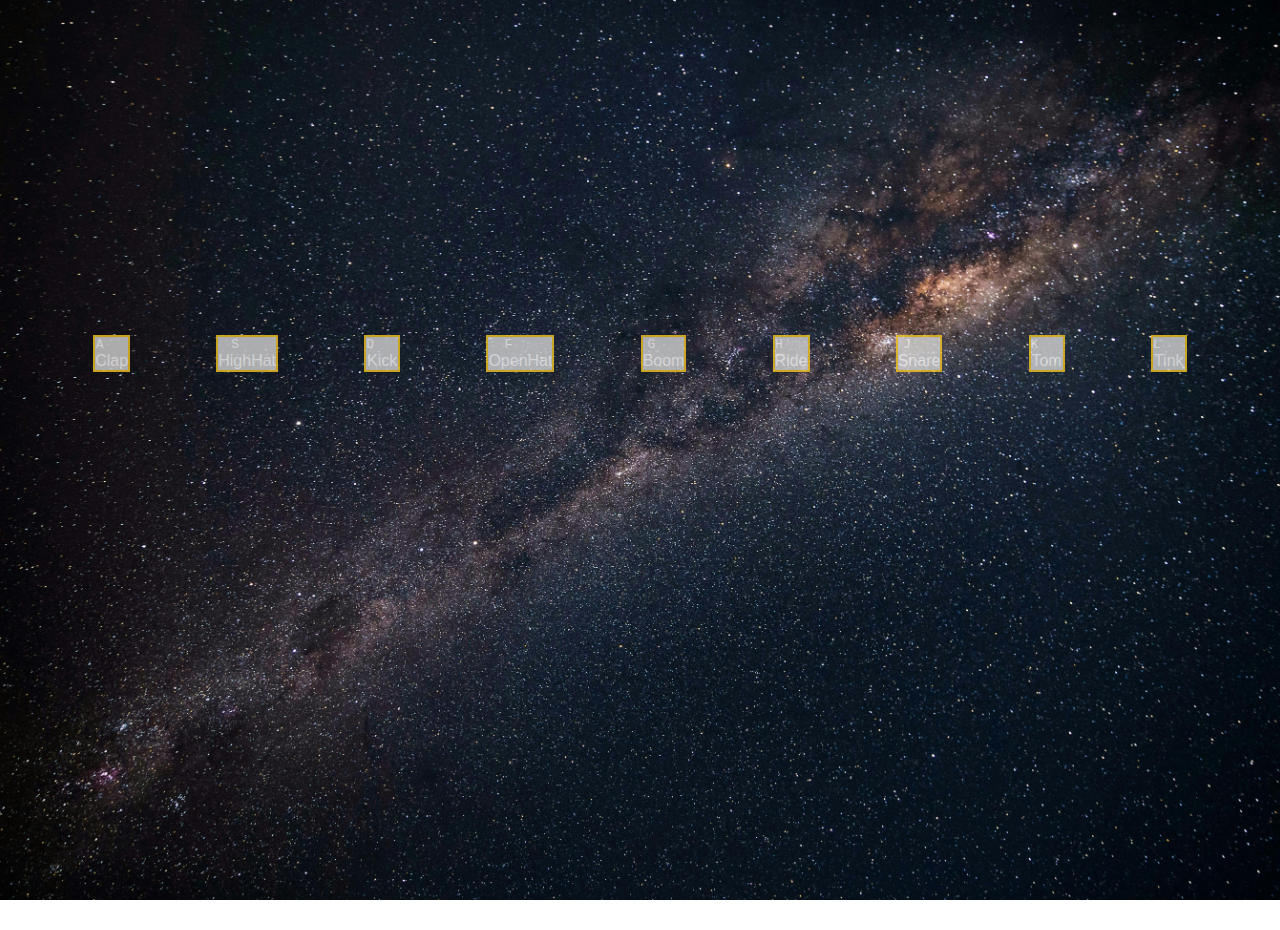
==== Develop/index.html @ cfd7f76c "HTML/CSS/JavaScript for Drumkit Project" ====
<!DOCTYPE html>
<html lang="en">
<head>
    <meta charset="UTF-8">
    <meta name="viewport" content="width=device-width, initial-scale=1.0">
    <link href="https://cdn.jsdelivr.net/npm/bootstrap@5.3.2/dist/css/bootstrap.min.css" rel="stylesheet" integrity="sha384-T3c6CoIi6uLrA9TneNEoa7RxnatzjcDSCmG1MXxSR1GAsXEV/Dwwykc2MPK8M2HN" crossorigin="anonymous">
    <link rel="icon" href="https://fav.farm/🥁" />
    <link rel="stylesheet" href="/Develop/css/styles.css" />
    <title>Drum Kit</title>
</head>
<body>
    <div class="keys">
        <div data-key="65" class="btn btn-outline-warning key">
            <kbd>A</kbd>
            <span class="sound">Clap</span>
        </div>
        <div data-key="83" class="btn btn-outline-warning key">
            <kbd>S</kbd>
            <span class="sound">HighHat</span>
        </div>
        <div data-key="68" class="btn btn-outline-warning key">
            <kbd>D</kbd>
            <span class="sound">Kick</span>
        </div>
        <div data-key="70" class="btn btn-outline-warning key">
            <kbd>F</kbd>
            <span class="sound">OpenHat</span>
        </div>
        <div data-key="71" class="btn btn-outline-warning key">
            <kbd>G</kbd>
            <span class="sound">Boom</span>
        </div>
        <div data-key="72" class="btn btn-outline-warning key">
            <kbd>H</kbd>
            <span class="sound">Ride</span>
        </div>
        <div data-key="74" class="btn btn-outline-warning key">
            <kbd>J</kbd>
            <span class="sound">Snare</span>
        </div>
        <div data-key="75" class="btn btn-outline-warning key">
            <kbd>K</kbd>
            <span class="sound">Tom</span>
        </div>
        <div data-key="76" class="btn btn-outline-warning key">
            <kbd>L</kbd>
            <span class="sound">Tink</span>
        </div>
    </div>

    <audio data-key="65" src="/Develop/sounds/clap.wav"></audio>
    <audio data-key="83" src="/Develop/sounds/hihat.wav"></audio>
    <audio data-key="68" src="/Develop/sounds/kick.wav"></audio>
    <audio data-key="70" src="/Develop/sounds/openhat.wav"></audio>
    <audio data-key="71" src="/Develop/sounds/boom.wav"></audio>
    <audio data-key="72" src="/Develop/sounds/ride.wav"></audio>
    <audio data-key="74" src="/Develop/sounds/snare.wav"></audio>
    <audio data-key="75" src="/Develop/sounds/tom.wav"></audio>
    <audio data-key="76" src="/Develop/sounds/tink.wav"></audio>

    <script type="text/javascript" src="/Develop/js/script.js"></script>
</body>
</html>
---- Develop/css/styles.css ----
body {
font-family: 'Gill Sans', 'Gill Sans MT', Calibri, 'Trebuchet MS', sans-serif;
margin: auto;
background-image: url(/Develop/images/pexels-philippe-donn-1169754.jpg);
background-size: cover;
background-repeat: no-repeat;
background-attachment: fixed;
background-position: center;
}

kbd {
width: 2rem;
justify-content: center;
}

.keys {
position: relative;
margin: 15px;
bottom: 7em;
display: flex;
flex: 1;
min-height: 100vh;
align-items: center;
justify-content: space-evenly;
color: white;
}

.key {
display: flex;
flex-direction: column;
align-items: center;
margin: .5em;
background-color: lightgrey;
opacity: .8;
color: white;
border: 2px solid rgba(248, 195, 6, 0.875);
transition: all, .1s;
}

.pressed {
    transform: scale(1.3);
    border: 2px solid black;
    background-color: rgba(248, 195, 6, 0.875);
    color: black;
}
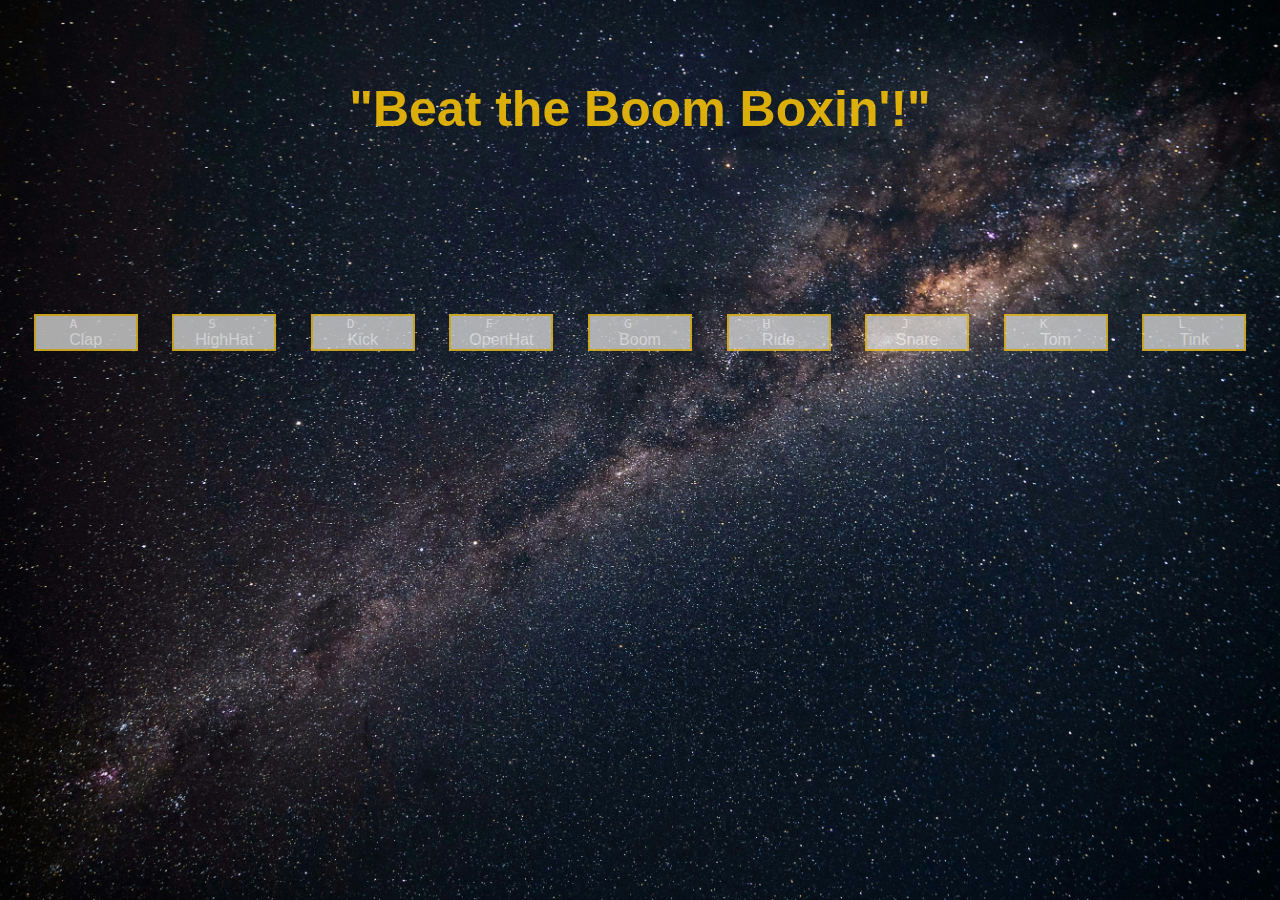
==== commit aeccb57c: "adjust scaling" ====
--- a/Develop/index.html
+++ b/Develop/index.html
@@ -9,6 +9,9 @@
     <title>Drum Kit</title>
 </head>
 <body>
+    <header>
+        <h1>"Beat the Boom Boxin'!"</h1>
+    </header>
     <div class="keys">
         <div data-key="65" class="btn btn-outline-warning key">
             <kbd>A</kbd>
--- a/Develop/css/styles.css
+++ b/Develop/css/styles.css
@@ -13,33 +13,67 @@
 justify-content: center;
 }
 
-.keys {
-position: relative;
-margin: 15px;
-bottom: 7em;
-display: flex;
-flex: 1;
-min-height: 100vh;
-align-items: center;
-justify-content: space-evenly;
-color: white;
+header {
+    margin: 5em;
+}
+h1 {
+    text-align: center;
+    font-size: 50px;
+    color: rgba(248, 195, 6, 0.875);;
 }
 
+.keys {
+    position: relative;
+    top: 5em;
+    margin: 15px;
+    display: flex;
+    flex: 1;
+    min-height: ;
+    align-content: center;
+    justify-content: space-evenly;
+    color: white;
+}
+
+
 .key {
-display: flex;
-flex-direction: column;
-align-items: center;
-margin: .5em;
-background-color: lightgrey;
-opacity: .8;
-color: white;
-border: 2px solid rgba(248, 195, 6, 0.875);
-transition: all, .1s;
-}
+    width: 100px;
+    display: flex;
+    flex-direction: column;
+    align-items: center;
+    margin: 1em;
+    background-color: lightgrey;
+    opacity: .8;
+    color: white;
+    border: 2px solid rgba(248, 195, 6, 0.875);
+    transition: all, .05s;
+    }
 
 .pressed {
     transform: scale(1.3);
     border: 2px solid black;
     background-color: rgba(248, 195, 6, 0.875);
     color: black;
+}
+
+
+@media screen and (max-width: 991.98px ) {
+    .keys {
+        position: relative;
+        top: 1em;
+        display: flex;
+        flex-wrap: wrap;
+        margin: 0;
+    }
+}
+
+@media screen and (max-width: 660px) {
+    h1 {
+        font-size: 40px;
+    }
+}
+
+@media screen and (max-width: 550px) {
+    h1 {
+        font-size: 30px;
+    }
 }